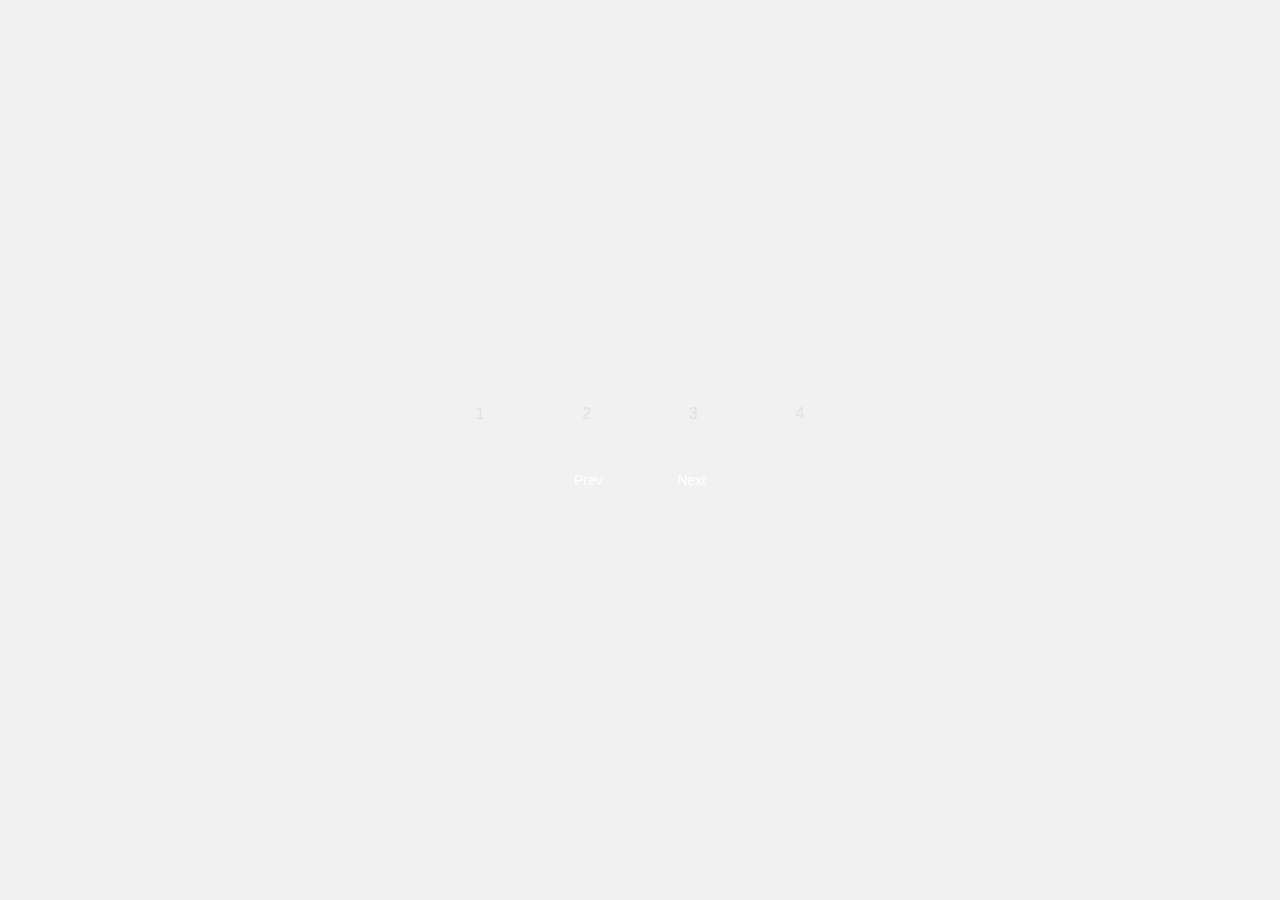
==== 02-Progress_Steps/index.html @ be939c44 "Upload day-02" ====
<!DOCTYPE html>
<html lang="en">
  <head>
    <meta charset="UTF-8" />
    <meta name="viewport" content="width=device-width, initial-scale=1.0" />
    <link rel="stylesheet" href="style.css" />
    <title>Document</title>
  </head>
  <body>
    <div class="container">
      <div class="progress-container">
        <div class="progress" id="progress"></div>
        <div class="circle active">1</div>
        <div class="circle">2</div>
        <div class="circle">3</div>
        <div class="circle">4</div>
      </div>

      <button class="btn" id="prev" disabled>Prev</button>
      <button class="btn" id="next">Next</button>
    </div>
    <script src="script.js"></script>
  </body>
</html>
---- 02-Progress_Steps/style.css ----
@import url('https://fonts.googleapis.com/css?family=Muli&display=swap')

:root {
    --line-border-fill: #3498db;
    --line-border-empty: #383838;
}

* {
    box-sizing: border-box;
}

body {
    background-color: #f1f1f1;
    font-family: 'Muli', sans-serif;
    display: flex;
    align-items: center;
    justify-content: center;
    height: 100vh;
    overflow: hidden;
    margin: 0;
}

.container {
    text-align: center;
}

.progress-container {
    display: flex;
    justify-content: space-between;
    position: relative;
    margin-bottom: 30px;
    max-width: 100%;
    width: 350px;
}

.progress-container::before {
    content: '';
    background-color: var(--line-border-empty);
    position: absolute;
    top: 50%;
    left: 0;
    transform: translateY(-50%);
    height: 4px;
    width: 100%;
    z-index: -1;
}

.progress {
    background-color: var(--line-border-fill);
    position: absolute;
    top: 50%;
    left: 0;
    transform: translateY(-50%);
    height: 4px;
    width: 0%;
    z-index: -1;
    transition: 0.4s ease;
}

.circle {
    background-color: #f1f1f1;
    color: #e2e2e2;
    border-radius: 50%;
    height: 30px;
    width: 30px;
    display: flex;
    align-items: center;
    justify-content: center;
    border: 3px solid var(--line-border-empty);
    transition: 0.4s ease;
}

.circle.active {
    border-color: var(--line-border-fill);
}

.btn {
    background-color: var(--line-border-fill);
    color: #fff;
    border: 0;
    border-radius: 6px;
    cursor: pointer;
    font-family: inherit;
    padding: 8px 30px;
    margin: 5px;
    font-size: 14px;
}

.btn:active {
    transform: scale(0.98);
}

.btn:focus {
    outline: 0;
}

.btn:disabled {
    background-color: var(--line-border-empty);
    cursor: not-allowed;
}
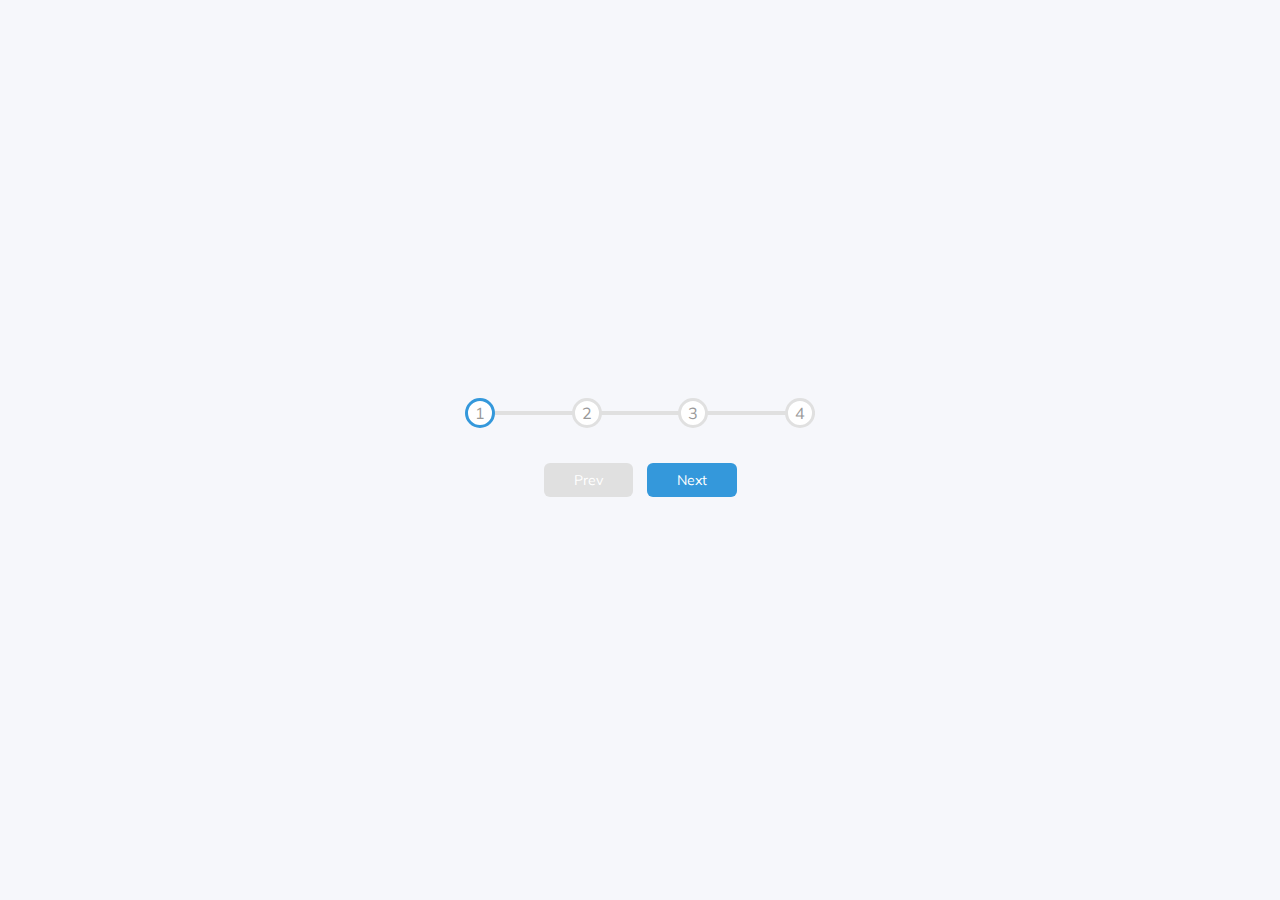
==== commit a0c3f311: "Fix display error" ====
--- a/02-Progress_Steps/index.html
+++ b/02-Progress_Steps/index.html
@@ -21,4 +21,4 @@
     </div>
     <script src="script.js"></script>
   </body>
-</html>
+</html>--- a/02-Progress_Steps/style.css
+++ b/02-Progress_Steps/style.css
@@ -1,8 +1,8 @@
-@import url('https://fonts.googleapis.com/css?family=Muli&display=swap')
+@import url('https://fonts.googleapis.com/css?family=Muli&display=swap');
 
 :root {
     --line-border-fill: #3498db;
-    --line-border-empty: #383838;
+    --line-border-empty: #e0e0e0;
 }
 
 * {
@@ -10,7 +10,7 @@
 }
 
 body {
-    background-color: #f1f1f1;
+    background-color: #f6f7fb;
     font-family: 'Muli', sans-serif;
     display: flex;
     align-items: center;
@@ -58,8 +58,8 @@
 }
 
 .circle {
-    background-color: #f1f1f1;
-    color: #e2e2e2;
+    background-color: #fff;
+    color: #999;
     border-radius: 50%;
     height: 30px;
     width: 30px;
